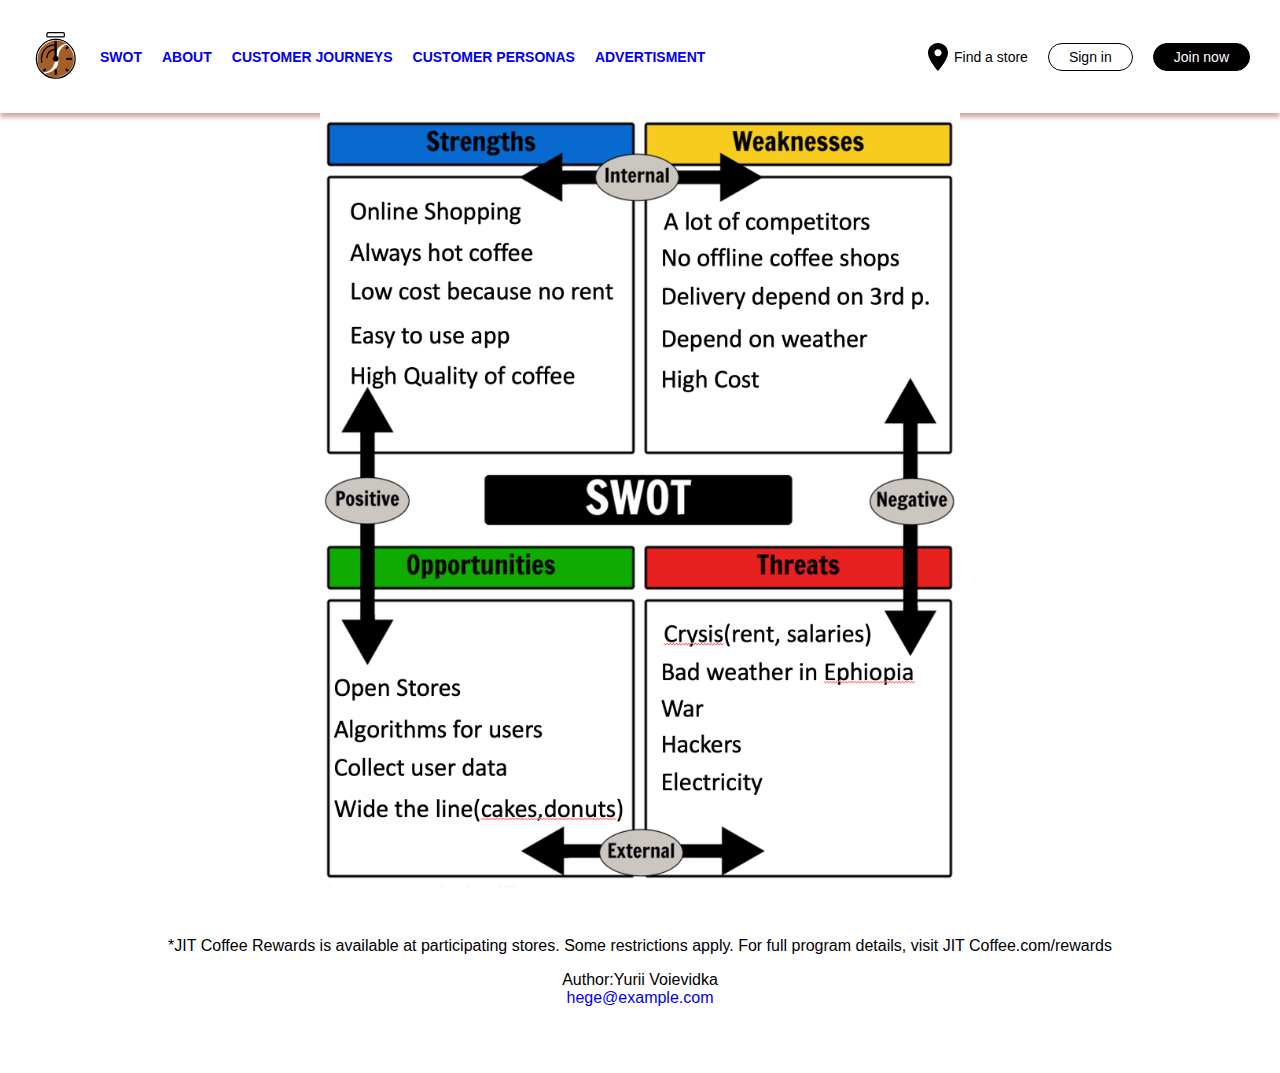
==== swot.html @ 04e6c9b8 "initial commit" ====
<!DOCTYPE html>
<html lang="en">
    <head>
        <meta charset="UTF-8" />
        <meta http-equiv="X-UA-Compatible" content="IE=edge" />
        <link type="text/css" rel="stylesheet" href="style.css" />
        <meta name="viewport" content="width=device-width, initial-scale=1.0" />
        <title>JIT Coffee Coffe Company</title>
    </head>
<body>
    <div class="navbar-container">
        <div class="navbar">
            <div class="navbar-left">
                <a href="./index.html"><img
                    src="logo.svg"
                    alt="triangle with all three sides equal"
                    height="50"
                    width="50" /></a>
                <div><a href="./swot.html">SWOT</a></div>
                <div><a href="./about.html">About</a></div>
                <div><a href="./journeys.html">Customer Journeys</a></div>
                <div><a href="./persona.html">Customer Personas</a></div>
                <div><a href="/baner.html">Advertisment</a></div>
            </div>
            <div class="navbar-right">
                <div class="find-a-store">
                    <svg
                        aria-hidden="true"
                        class="valign-middle pr2"
                        focusable="false"
                        preserveAspectRatio="xMidYMid meet"
                        style="
                            width: 32px;
                            height: 32px;
                            overflow: visible;
                            fill: currentColor;
                        "
                        viewBox="0 0 24 24"
                    >
                        <path
                            d="M12,11.475 C10.5214286,11.475 9.32142857,10.299 9.32142857,8.85 C9.32142857,7.401 10.5214286,6.225 12,6.225 C13.4785714,6.225 14.6785714,7.401 14.6785714,8.85 C14.6785714,10.299 13.4785714,11.475 12,11.475 M12,1.5 C7.85357143,1.5 4.5,4.7865 4.5,8.85 C4.5,14.3625 12,22.5 12,22.5 C12,22.5 19.5,14.3625 19.5,8.85 C19.5,4.7865 16.1464286,1.5 12,1.5"
                        ></path>
                    </svg>
                    <div>Find a store</div>
                </div>
                <div class="sign-in">Sign in</div>
                <div class="join-now">Join now</div>
            </div>
        </div>
    </div>
    <div class="container center-image">
        <img width="50%" src="./swot.png"/>
    </div>
    <div class="footer">
        <div>
            *JIT Coffee Rewards is available at participating stores. Some
            restrictions apply. For full program details, visit
            JIT Coffee.com/rewards
        </div>
    
        <p>Author:Yurii Voievidka<br>
        <a href="mailto:hege@example.com">hege@example.com</a></p>
    </div>
</body>
</html>
---- style.css ----
body {
    margin: 0px;
    font-family: "SoDo Sans SemiBold", Helvetica Neue, Helvetica, Arial,
        sans-serif;
}
a {
    text-decoration: none;
}
.navbar-container {
    box-shadow: 0px 4px 5px 0px rgba(191, 122, 122, 0.71);
    -webkit-box-shadow: 0px 4px 5px 0px rgba(191, 122, 122, 0.71);
    -moz-box-shadow: 0px 4px 5px 0px rgba(191, 122, 122, 0.71);
}
.navbar {
    max-width: 1560px;
    padding: 20px;
    font-size: 14px;
    display: flex;
    justify-content: space-between;
    align-items: center;
    margin: auto;
}

.navbar-left svg {
    width: 50px;
    margin-right: 20px;
}

.navbar-left div {
    text-transform: uppercase;
    font-weight: 600;
}
.navbar-left div:hover,
.find-a-store:hover {
    color: #00754a;
}

.navbar-left,
.navbar-right {
    display: flex;
    align-items: center;
}

.navbar-left > *,
.navbar-right > * {
    margin: 10px;
}

.find-a-store {
    display: flex;
    align-items: center;
    font-weight: 500;
}

.sign-in,
.join-now {
    font-weight: 500;
    border: 1px solid black;
    border-radius: 40px;
    padding: 5px 20px 5px 20px;
}

.join-now {
    background-color: black;
    color: white;
}

.join-now:hover {
    background-color: rgba(0, 0, 0, 0.7);
}

.sign-in:hover {
    background-color: rgba(0, 0, 0, 0.06);
}

.center-image {
    display: flex;
    flex-direction: row;
    justify-content: center;
}

.container {
    max-width: 1440px;
    margin: auto;
}
.product img {
    max-width: 100%;
    object-fit: contain;
    height: 100%;
}
.product {
    display: flex;
}

.product-left,
.product-right {
    max-width: 50%;
    display: flex;
    width: 50%;
    align-items: center;
    justify-content: center;
    height: 100%;
    align-content: stretch;
    flex-direction: column;
}

.product-title {
    width: 100%;
    text-align: center;
    color: white;
}
.product-container {
    margin: 40px 0px 40px 0px;
    display: flex;
}

.product-button {
    border: 1px solid white;
    max-width: max-content;
    padding: 5px 20px 5px 20px;
    border-radius: 40px;
    text-align: center;
    margin: auto;
    margin-bottom: 30px;
}

.product-button-white {
    color: white;
}

.product-button-black {
    color: black;
    border-color: black;
}

.product-description {
    text-align: center;
    padding: 30px 60px 30px 60px;
    font-size: 18px;
}

.footer {
    padding: 50px;
    text-align: center;
}
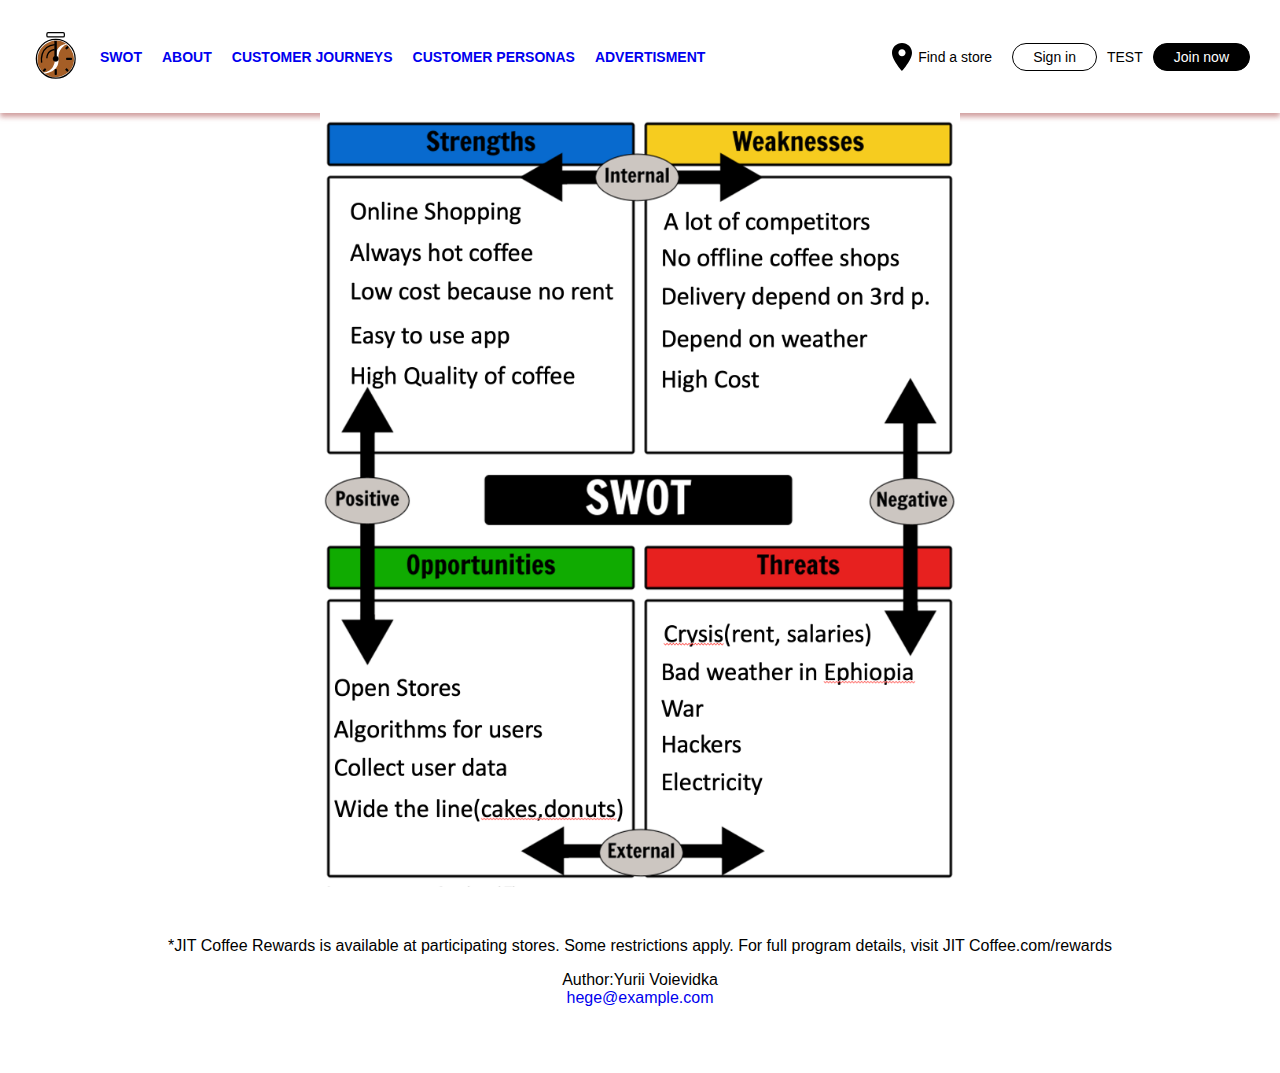
==== commit 03d03161: "test commit" ====
--- a/swot.html
+++ b/swot.html
@@ -44,6 +44,7 @@
                     <div>Find a store</div>
                 </div>
                 <div class="sign-in">Sign in</div>
+                TEST
                 <div class="join-now">Join now</div>
             </div>
         </div>
@@ -62,4 +63,4 @@
         <a href="mailto:hege@example.com">hege@example.com</a></p>
     </div>
 </body>
-</html>+</html>
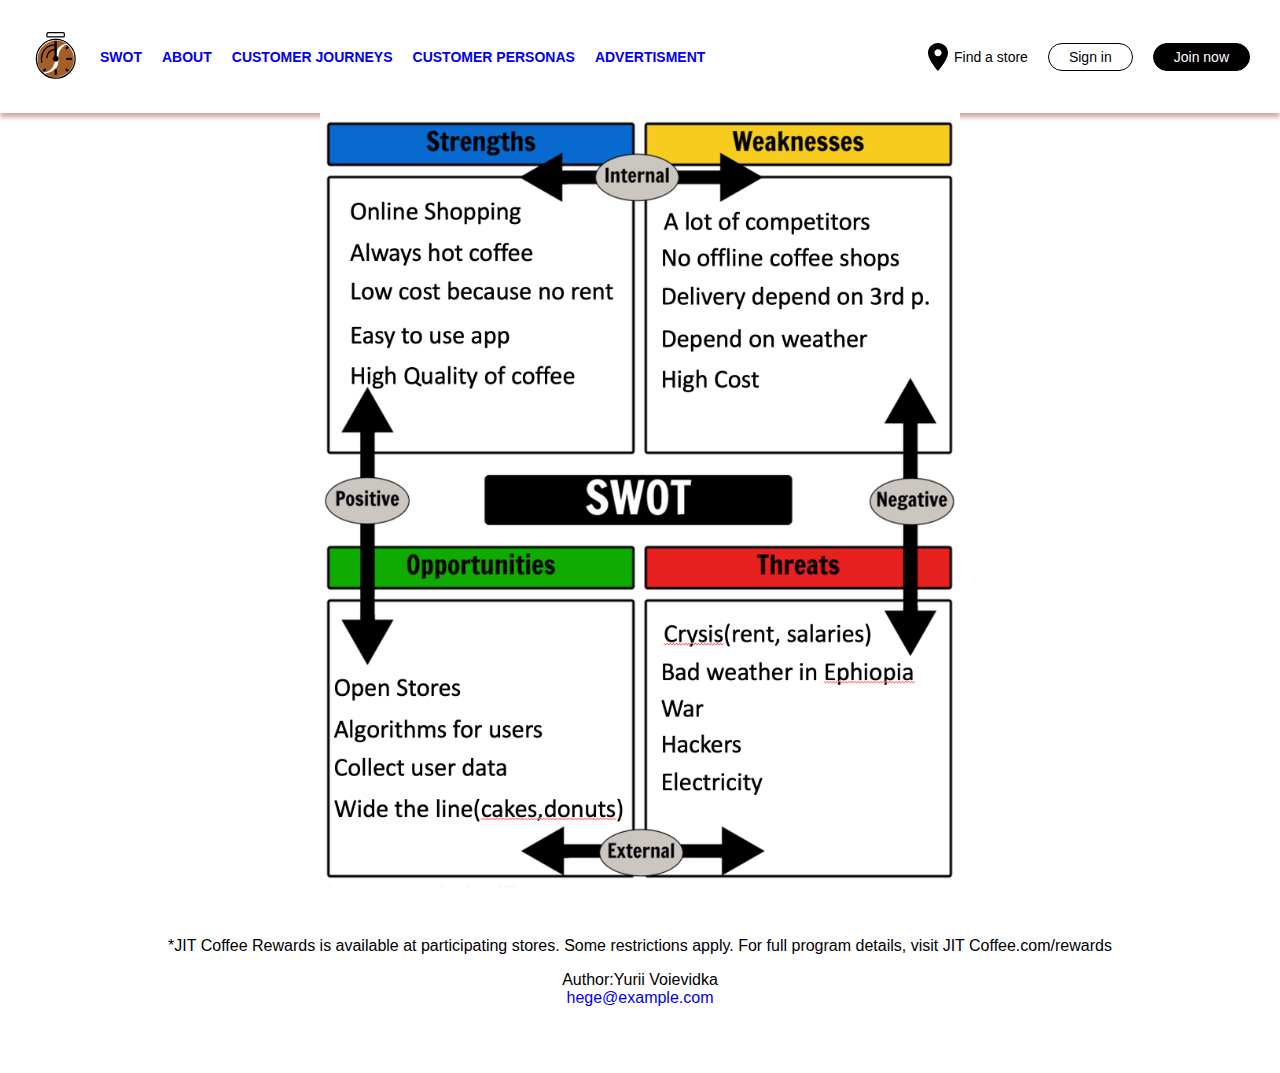
==== commit 7ed014c4: "test commit" ====
--- a/swot.html
+++ b/swot.html
@@ -44,7 +44,6 @@
                     <div>Find a store</div>
                 </div>
                 <div class="sign-in">Sign in</div>
-                TEST
                 <div class="join-now">Join now</div>
             </div>
         </div>
